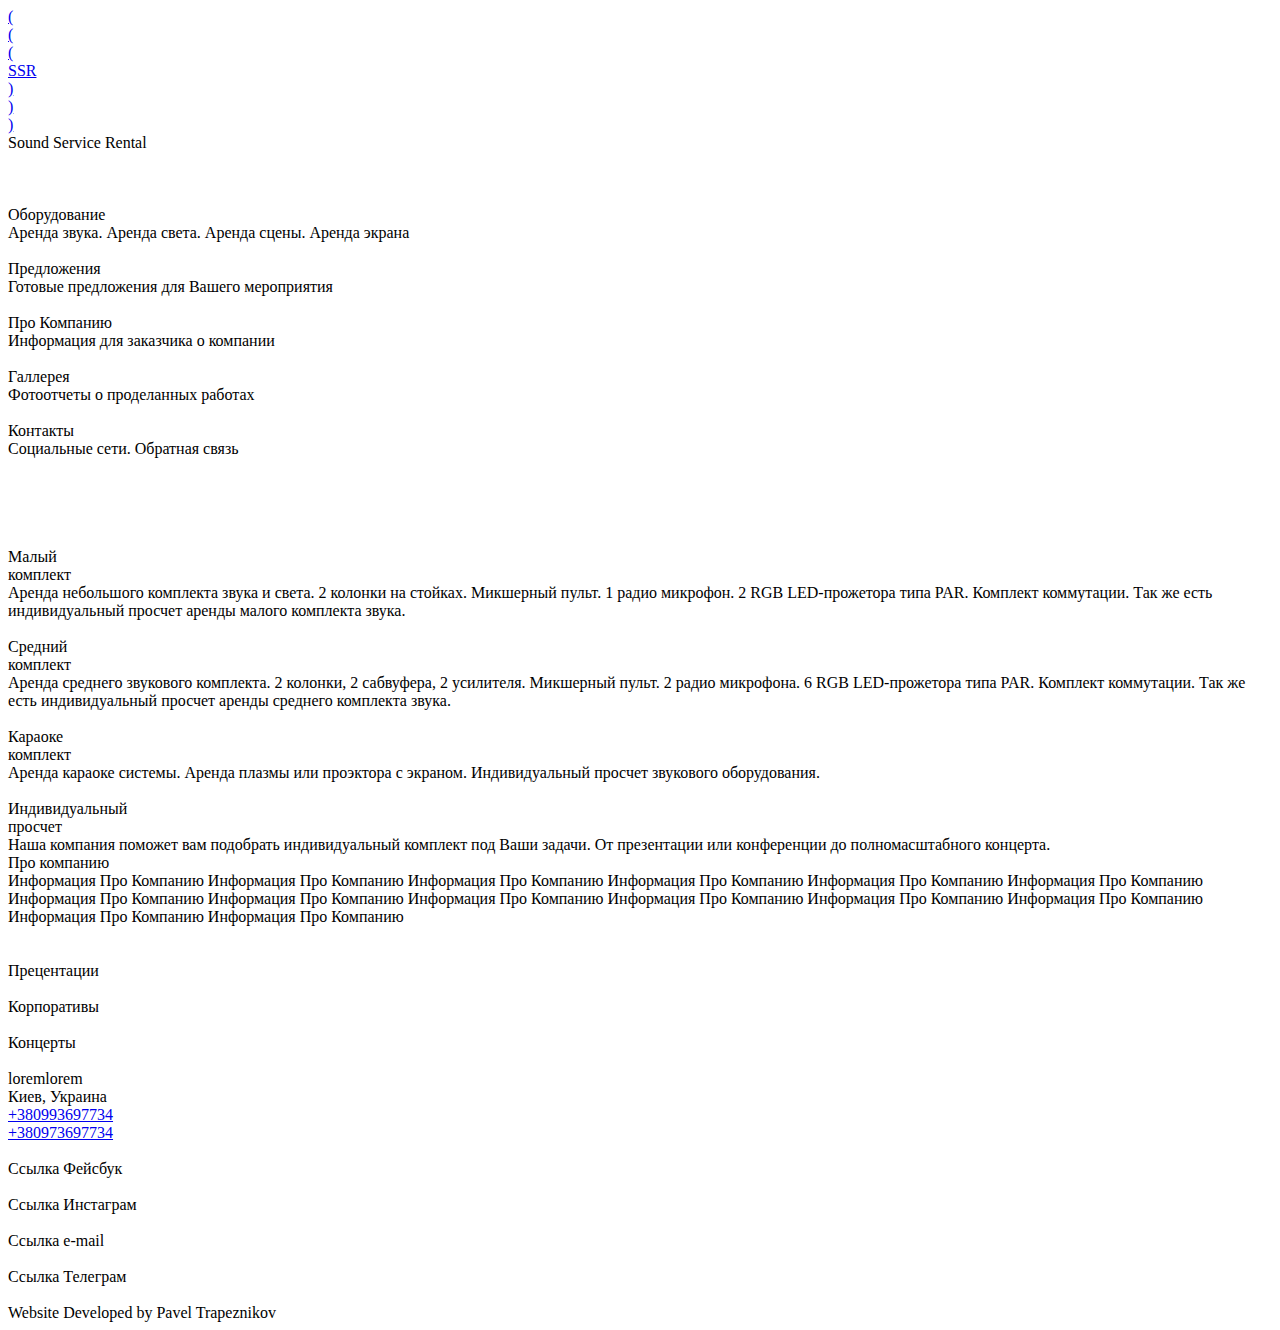
==== index.html @ a572b56c "Add files via upload" ====
﻿<!DOCTYPE html>
<html lang="ru">
<head>
	<title>Sound Service Rental</title>
	<meta http equip="Content-type" content="text/html;charset=UTF-8"/>
<link rel="stylesheet" type="text/css" href="css/scss_obnulenie.css">

    <meta name="viewport" content="width=device-width,initial-scale=1">

    <meta http-equiv="" content="">
    <meta property="" content="">




</head>
    <body>



        <div class="topfix">
            <div class="flextop">

<a class="logobutton" href="#t1">
                <div class="kavichkilogo">
                    <div class="kavichki1">(</div>
                    <div class="kavichki2">(</div>
                    <div class="kavichki3">(</div>
                    <div class="logo">SSR</div>
                    <div class="kavichki4">)</div>
                    <div class="kavichki5">)</div>
                    <div class="kavichki6">)</div>
                </div>
</a>



                <div class="name">Sound Service Rental</div>

                <a class="phone" href="tel:+380993697734">
                <div class="phone1"><img class="phone11" src="img/phone.jpg" alt=""></div>
                </a>
            </div>
        </div>




<a name="t1"></a>
        <div class="bodyfile">
                    <div class="logotext1">

                            <img class="logo_fon" src="img/svetzvuknoviy.jpg" alt="">
                        
                    </div>
        </div>






        <div class="icon">

            <div class="icon_item">

                <div class="flex_icon">
                    <a href="#t2">
                    <div class="qwerty"><img  class="icon_flex" src="img/apparatura.jpg" alt=""></div>
                    </a>
                    <div class="icon_colomn_name">Оборудование</div>
                    <div class="icon_colomn_text">Аренда звука. Аренда света. Аренда сцены. Аренда экрана</div>
                </div>

                <div class="flex_icon">
                    <a href="#t3">
                    <div class="qwerty"><img  class="icon_flex" src="img/predlozheniya.jpg" alt=""></div>
                </a>
                    <div class="icon_colomn_name">Предложения</div>
                    <div class="icon_colomn_text">Готовые предложения для Вашего мероприятия</div>
                </div>

                <div class="flex_icon">
                    <a href="#t4">
                    <div class="qwerty"><img  class="icon_flex" src="img/prokompaniyu.jpg" alt=""></div>
                </a>
                    <div class="icon_colomn_name">Про Компанию</div>
                    <div class="icon_colomn_text">Информация для заказчика о компании</div>
                </div>


                <div class="flex_icon">
                    <a href="#t5">
                    <div class="qwerty"><img  class="icon_flex" src="img/gallereya.jpg" alt=""></div>
                    </a>
                    <div class="icon_colomn_name">Галлерея</div>
                    <div class="icon_colomn_text">Фотоотчеты о проделанных работах</div>
                </div>

                <div class="flex_icon">
                    <a href="#t6">
                    <div class="qwerty"><img  class="icon_flex" src="img/kontakt.jpg" alt=""></div>
                </a>
                    <div class="icon_colomn_name">Контакты</div>
                    <div class="icon_colomn_text">Социальные сети. Обратная связь</div>
                </div>

            </div>
        
        </div>





<a name="t2"></a>
        <div class="firstpage">

            <div class="firspage_map">

                <div class="firstpage_item">
                    <a class="link" href="Zvuk_First_page/zvuk_page.html">
                    <div class="icon11">
                        <img class="icon1" src="img/zvuk.jpg" alt="">
                    </div>
                    </a>
                    <a class="link" href="Svet_First_page/svet_page.html">
                    <div class="icon11">
                        <img class="icon1" src="img/svet.jpg" alt="">
                    </div>
                    </a>
                </div>
                <div class="firstpage_item1">
                    <a class="link" href="Stage_First_page/stage_page.html">
                    <div class="icon11">
                        <img class="icon1" src="img/scena.jpg" alt="">
                    </div>
                    </a>
                    <a class="link" href="Led_First_page/led_page.html">
                    <div class="icon11">
                        <img class="icon1" src="img/led.jpg" alt="">
                    </div>
                    </a>
                </div>

            </div>

        </div>





<a name="t3"></a>
        <div class="predlozjeniya_parent">
            <div class="predlozheniya_contain">

                <div class="predlozhenie1">
                    <div class="foto1"><img class="fotocont" src="img/small.png" alt=""></div>
                    <div class="kontent1name">Малый</br>комплект</div>
                    <div class="kontent1">Аренда небольшого комплекта звука и света. 2 колонки на стойках. Микшерный пульт. 1 радио микрофон. 2 RGB LED-прожетора типа PAR. Комплект коммутации. Так же есть индивидуальный просчет аренды малого комплекта звука.</div>
                </div>

                <div class="predlozhenie1">
                    <div class="foto1"><img class="fotocont" src="img/medium.png" alt=""></div>
                    <div class="kontent1name">Средний</br>комплект</div>
                    <div class="kontent1">Аренда среднего звукового комплекта. 2 колонки, 2 сабвуфера, 2 усилителя. Микшерный пульт. 2 радио микрофона. 6 RGB LED-прожетора типа PAR. Комплект коммутации. Так же есть индивидуальный просчет аренды среднего комплекта звука.</div>
                </div>

                <div class="predlozhenie1">
                    <div class="foto1"><img class="fotocont" src="img/karaoke.png" alt=""></div>
                    <div class="kontent1name">Караоке</br>комплект</div>
                    <div class="kontent1">Аренда караоке системы. Аренда плазмы или проэктора с экраном. Индивидуальный просчет звукового оборудования.</div>
                </div>

                <div class="predlozhenie1">
                    <div class="foto1"><img class="fotocont" src="img/individ.png" alt=""></div>
                    <div class="kontent1name">Индивидуальный</br>просчет</div>
                    <div class="kontent1">Наша компания поможет вам подобрать индивидуальный комплект под Ваши задачи. От презентации или конференции до полномасштабного концерта.</div>
                </div>

            </div>

        </div>

<a name="t4"></a>






            <div class="prokomp_parent">
                <div class="prokomp_contain">
                    <div class="prokomp">
                         <span class="span1">Про компанию</span>
                    </div>
                    <div class="prokomp">
                         <span class="span2">Информация Про Компанию Информация Про Компанию Информация Про Компанию Информация Про Компанию Информация Про Компанию Информация Про Компанию Информация Про Компанию Информация Про Компанию Информация Про Компанию Информация Про Компанию Информация Про Компанию Информация Про Компанию Информация Про Компанию Информация Про Компанию</span>
                    </div>
                        <div class="ukr">
                            <img class="ukr00" src="img/ukr10.png" alt="">
                        </div>
                    </div>
                </div>
            </div>


<a name="t5"></a>







            <div class="galereya_patern">

                <div class="galereya_patern_galereya_contain1">
                    <div class="galereya_contain1">
                        <div class="containe_patern">
                            <div class="containe_patern_flex"><img class="ukr0" src="img/prezentaz.png" alt=""></div>
                            <div class="podpis_containe_patern_flex">Прецентации</div>
                            <div class="containe_patern_flex"><img class="ukr0" src="img/korporat.png" alt=""></div>
                            <div class="podpis_containe_patern_flex">Корпоративы</div>
                        </div>
                    </div>
                    <div class="galereya_contain2">
                        <div class="containe_patern">
                            <div class="containe_patern_flex"><img class="ukr0" src="img/kontserti.png" alt=""></div>
                            <div class="podpis_containe_patern_flex">Концерты</div>
                            <div class="containe_patern_flex"><img class="ukr0" src="img/svetzvuknoviy.jpg" alt=""></div>
                            <div class="podpis_containe_patern_flex">loremlorem</div>
                        </div>
                    </div>
                </div>

            </div>

    </body> 



<a name="t6"></a>







    <footer>
        <div class="kontakt">
            <div class="kontakt_patern">
                <div class="kontakt_contain">
                    <div class="kontakt_flex_el_1">
                        <div class="gorod">Киев, Украина</div>
                        <a class="phone" href="tel:+380993697734">
                            <div class="nomer">+380993697734</div> 
                        </a>
                        <a class="phone" href="tel:+380973697734">
                            <div class="nomer">+380973697734</div>
                        </a>
                    </div>
                    <div class="kontakt_flex_el_2">
                        <div class="facebook">
                            <div class="facebook_icon"><img class="facebook_icon_logo" src="img/facebook.png" alt=""></div>
                            <div class="facebook_text">Ссылка Фейсбук</div>
                        </div>
                        <div class="insta">
                            <div class="insta_icon"><img class="insta_icon_logo" src="img/insta.png" alt=""></div>
                            <div class="insta_text">Ссылка Инстаграм</div>
                        </div>
                        <div class="gmail">
                            <div class="gmail_icon"><img class="gmail_icon_logo" src="img/gmail.png" alt=""></div>
                            <div class="gmail_text">Ссылка e-mail</div>
                        </div>
                        <div class="telega">
                            <div class="telega_icon"><img class="telega_icon_logo" src="img/Telegram_logo tras.png" alt=""></div>
                            <div class="telega_text">Ссылка Телеграм</div>
                        </div>
                    </div>
                    <div class="karta">
                        <div class="karta_flex">
                            <img class="karta_flex_el" src="img/ukr1.png" alt="">
                        </div>
                    </div>
                </div>
            

                <div class="developer">
                    <div class="developer_patern">
                        <div class="developer_contain">
                            <div class="developer_el">
                                Website Developed by Pavel Trapeznikov
                            </div>
                        </div>
                    </div>
                </div>
            </div>
        </div>
    </footer>

</html>
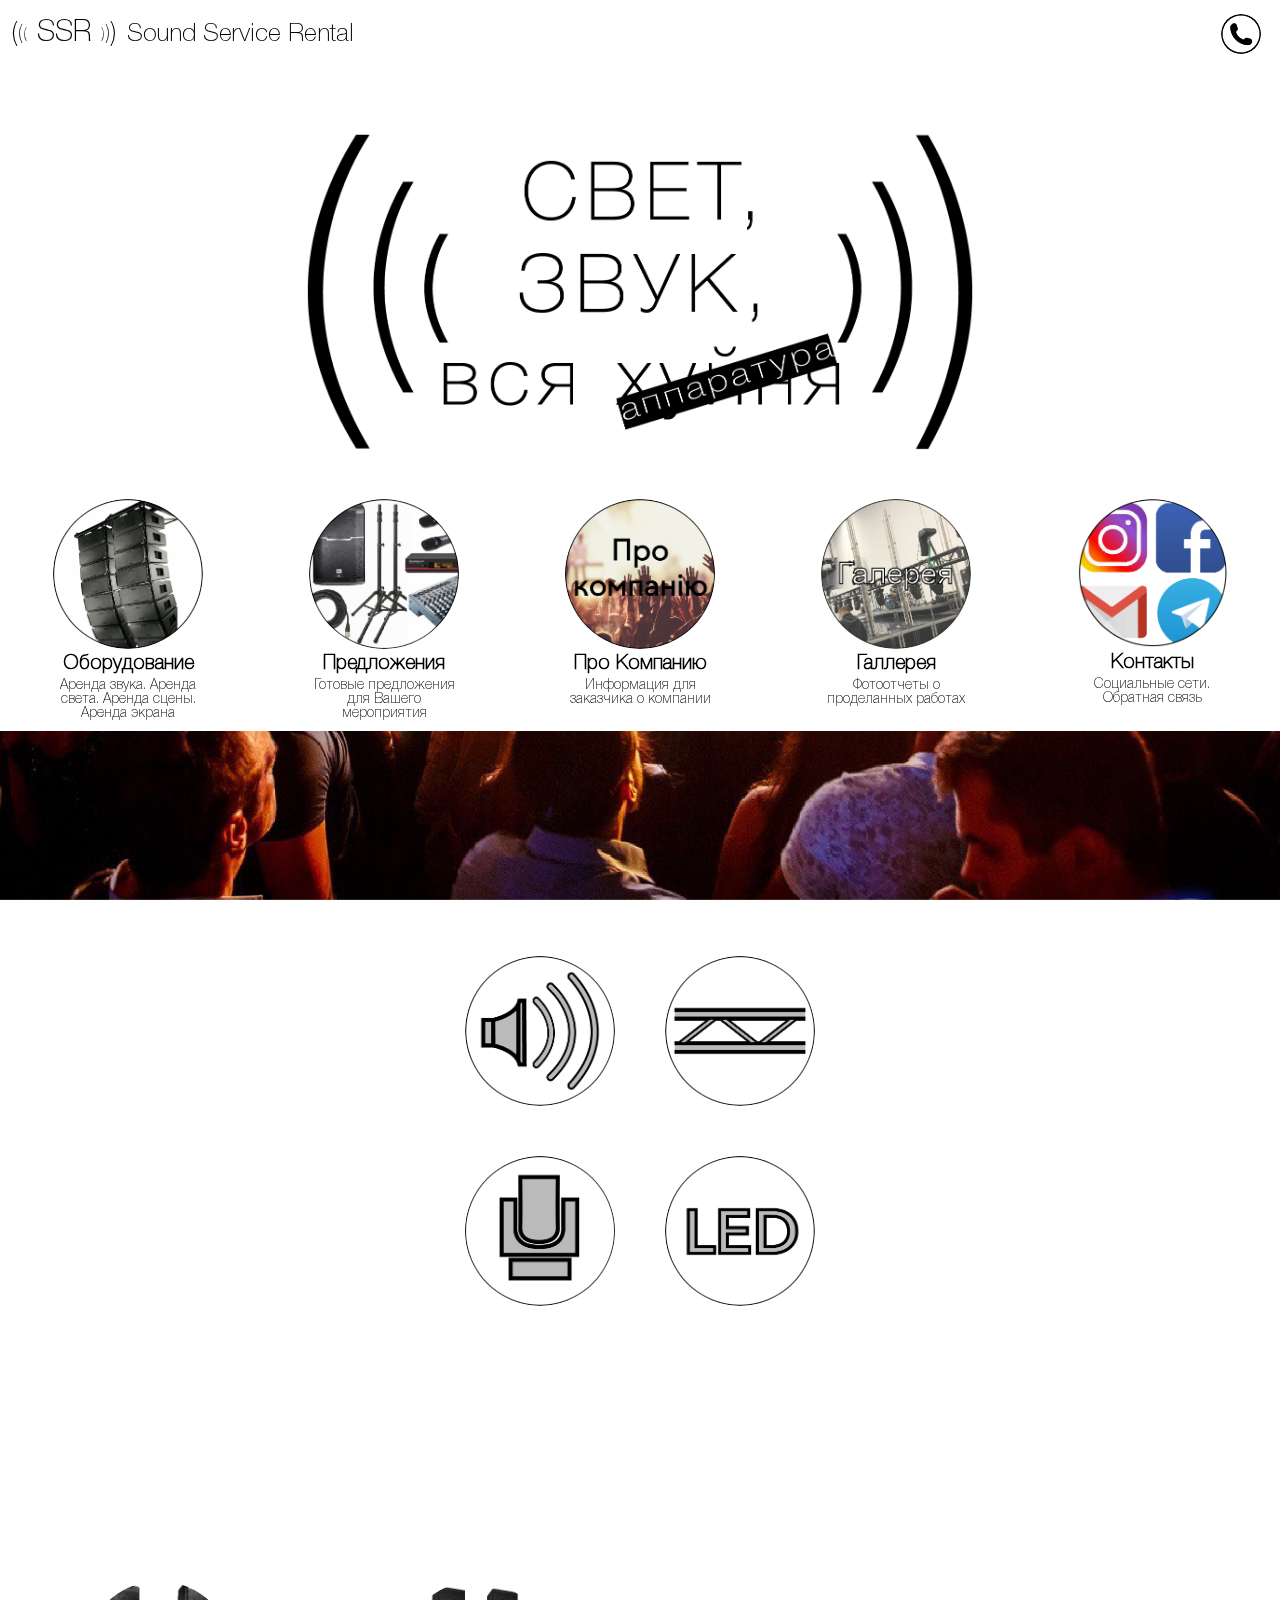
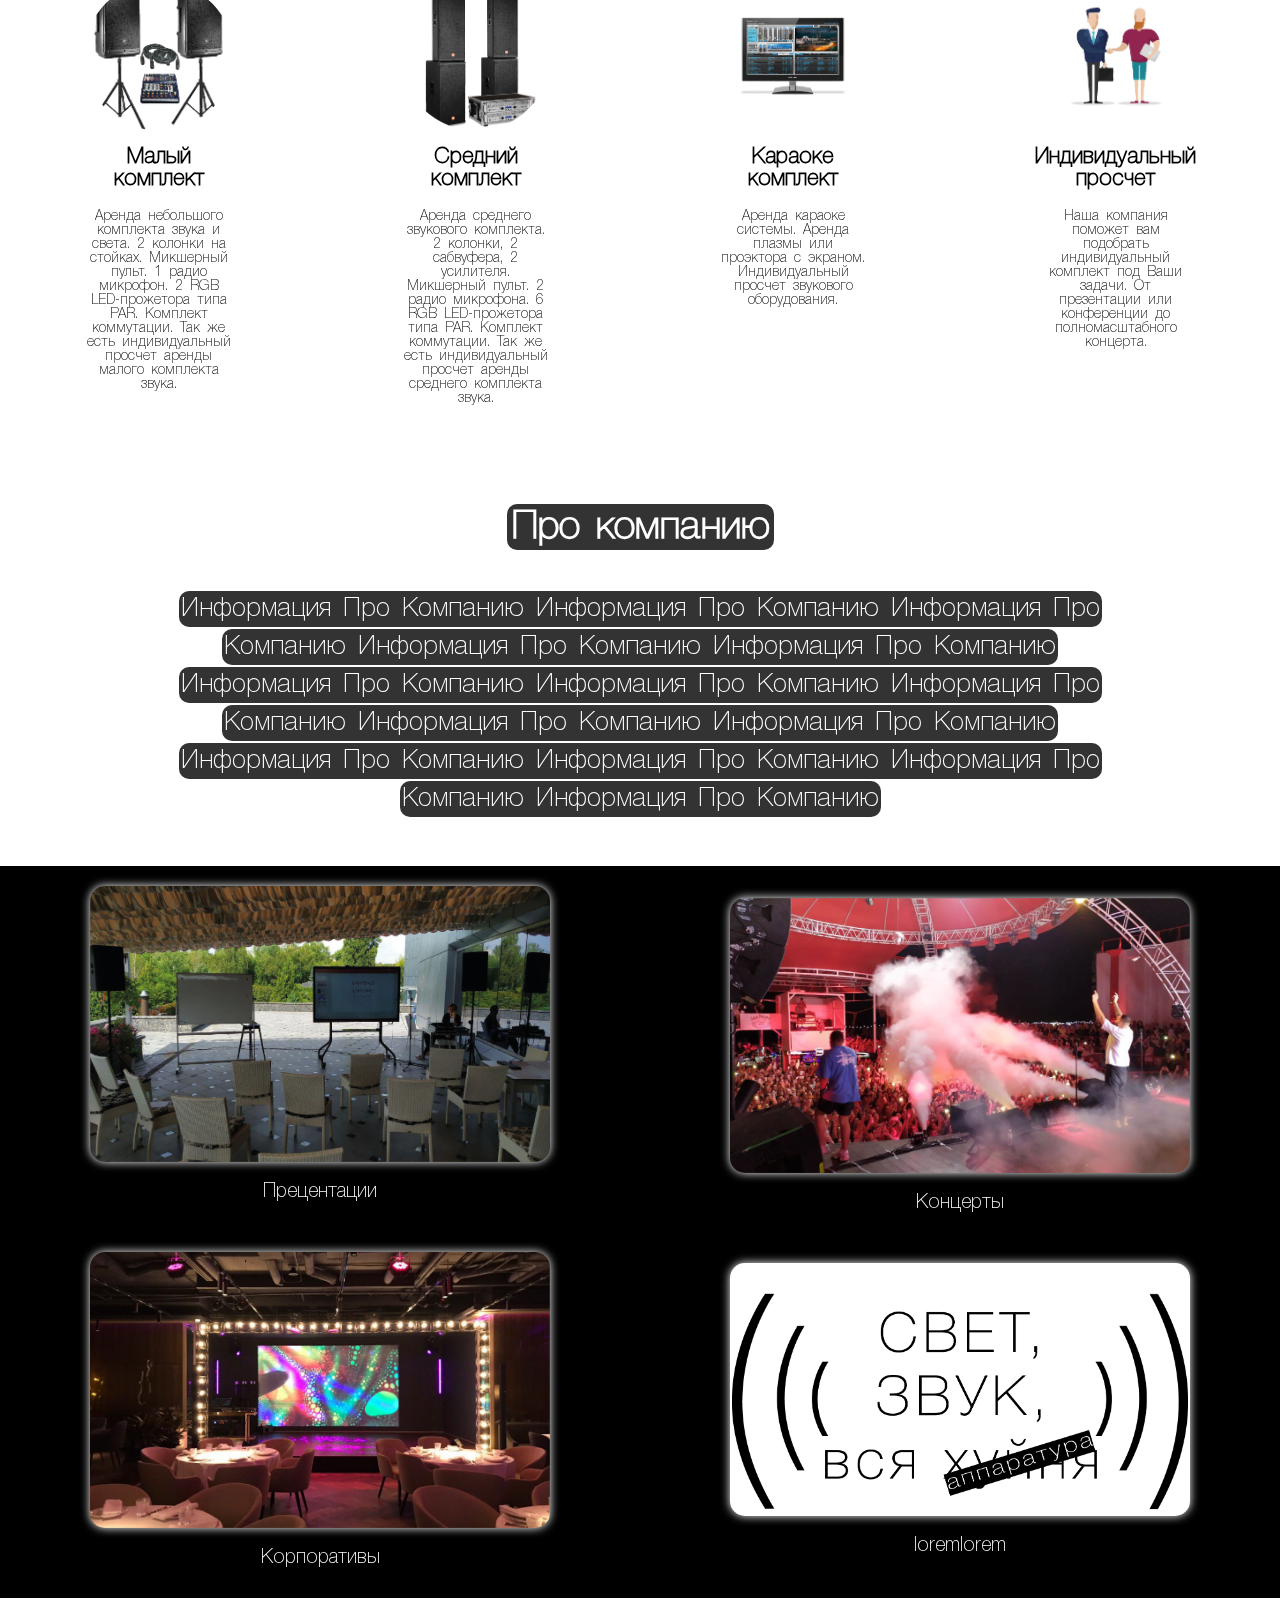
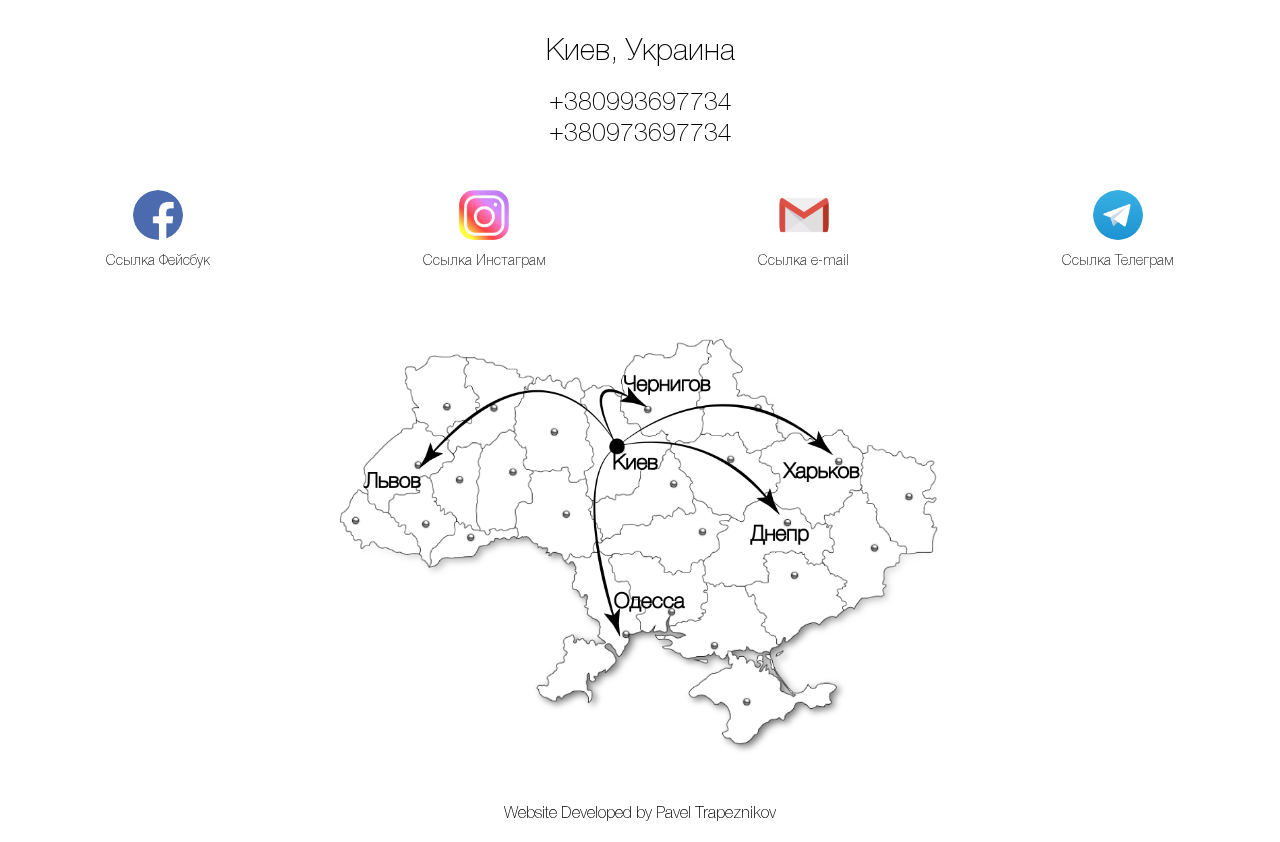
==== commit e9f9bb26: "Add files via upload" ====
--- a/index.html
+++ b/index.html
@@ -119,24 +119,24 @@
             <div class="firspage_map">
 
                 <div class="firstpage_item">
-                    <a class="link" href="Zvuk_First_page/zvuk_page.html">
+                    <a class="link" href="Zvuk_First_page/index.html">
                     <div class="icon11">
                         <img class="icon1" src="img/zvuk.jpg" alt="">
                     </div>
                     </a>
-                    <a class="link" href="Svet_First_page/svet_page.html">
+                    <a class="link" href="Svet_First_page/index.html">
                     <div class="icon11">
                         <img class="icon1" src="img/svet.jpg" alt="">
                     </div>
                     </a>
                 </div>
                 <div class="firstpage_item1">
-                    <a class="link" href="Stage_First_page/stage_page.html">
+                    <a class="link" href="Stage_First_page/index.html">
                     <div class="icon11">
                         <img class="icon1" src="img/scena.jpg" alt="">
                     </div>
                     </a>
-                    <a class="link" href="Led_First_page/led_page.html">
+                    <a class="link" href="Led_First_page/index.html">
                     <div class="icon11">
                         <img class="icon1" src="img/led.jpg" alt="">
                     </div>
--- a/css/scss_obnulenie.css
+++ b/css/scss_obnulenie.css
@@ -0,0 +1,1028 @@
+@charset "UTF-8";
+* {
+  padding: 0;
+  margin: 0;
+  border: 0;
+}
+
+*, *:before, *:after {
+  -webkit-box-sizing: border-box;
+  -webkit-box-sizing: border-box;
+  box-sizing: border-box;
+}
+
+:focus, :active {
+  outline: none;
+}
+
+a:focus, a:active {
+  outline: none;
+}
+
+nav, footer, header, aside {
+  display: block;
+}
+
+html, body {
+  height: 100%;
+  width: 100%;
+  font-size: 100%;
+  line-height: 1;
+  font-size: 14px;
+  -ms-text-size-adjust: 100%;
+  -moz-text-size-adjust: 100%;
+  -webkit-text-size-adjust: 100%;
+}
+
+input, button, textarea {
+  font-family: inherit;
+}
+
+input::-ms-clear {
+  display: none;
+}
+
+button {
+  cursor: pointer;
+}
+
+button::-moz-focus-inner {
+  padding: 0;
+  border: 0;
+}
+
+a, a:visited {
+  text-decoration: none;
+}
+
+a:hover {
+  text-decoration: none;
+}
+
+ul li {
+  list-style: none;
+}
+
+img {
+  vertical-align: top;
+}
+
+h1, h2, h3, h4, h5, h6 {
+  font-size: inherit;
+  font-weight: 400;
+}
+
+/*--------------------*/
+@font-face {
+  font-family: 'HelveticaNeueCyr-Thin';
+  src: url("../fonts/HelveticaNeueCyr-Thin.eot");
+  src: url("../fonts/HelveticaNeueCyr-Thin.eot?#iefix") format("embedded-opentype"), url("../fonts/HelveticaNeueCyr-Thin.svg#HelveticaNeueCyr-Thin") format("svg"), url("../fonts/HelveticaNeueCyr-Thin.ttf") format("truetype"), url("../fonts/HelveticaNeueCyr-Thin.woff") format("woff"), url("../fonts/HelveticaNeueCyr-Thin.woff2") format("woff2");
+  font-weight: normal;
+  font-style: normal;
+}
+
+.body {
+  width: 100%;
+  height: 100%;
+  font-family: 'HelveticaNeueCyr-Thin';
+  display: -webkit-box;
+  display: -ms-flexbox;
+  display: flex;
+  -webkit-box-orient: vertical;
+  -webkit-box-direction: normal;
+      -ms-flex-direction: column;
+          flex-direction: column;
+}
+
+.topfix {
+  width: 100%;
+  border: 1px solid #fff;
+  position: fixed;
+  background-color: rgba(255, 255, 255, 0.95);
+  padding: 5px 15px 0px 10px;
+  z-index: 10;
+}
+
+.flextop {
+  display: -webkit-box;
+  display: -ms-flexbox;
+  display: flex;
+}
+
+.kavichkilogo {
+  display: -webkit-box;
+  display: -ms-flexbox;
+  display: flex;
+  font-family: 'HelveticaNeueCyr-Thin';
+}
+
+.kavichki1 {
+  font-family: 'HelveticaNeueCyr-Thin';
+  -ms-flex-item-align: center;
+      -ms-grid-row-align: center;
+      align-self: center;
+  font-size: 28px;
+}
+
+.kavichki2 {
+  font-family: 'HelveticaNeueCyr-Thin';
+  -ms-flex-item-align: center;
+      -ms-grid-row-align: center;
+      align-self: center;
+  font-size: 20px;
+}
+
+.kavichki3 {
+  font-family: 'HelveticaNeueCyr-Thin';
+  -ms-flex-item-align: center;
+      -ms-grid-row-align: center;
+      align-self: center;
+  font-size: 15px;
+}
+
+.kavichki4 {
+  font-family: 'HelveticaNeueCyr-Thin';
+  -ms-flex-item-align: center;
+      -ms-grid-row-align: center;
+      align-self: center;
+  font-size: 15px;
+}
+
+.kavichki5 {
+  font-family: 'HelveticaNeueCyr-Thin';
+  -ms-flex-item-align: center;
+      -ms-grid-row-align: center;
+      align-self: center;
+  font-size: 20px;
+}
+
+.kavichki6 {
+  font-family: 'HelveticaNeueCyr-Thin';
+  -ms-flex-item-align: center;
+      -ms-grid-row-align: center;
+      align-self: center;
+  font-size: 28px;
+}
+
+.logo {
+  font-family: 'HelveticaNeueCyr-Thin';
+  font-size: 30px;
+  padding: 0px 10px;
+  -ms-flex-item-align: center;
+      -ms-grid-row-align: center;
+      align-self: center;
+}
+
+.logobutton {
+  color: #000;
+  -ms-flex-item-align: center;
+      -ms-grid-row-align: center;
+      align-self: center;
+}
+
+.kavichkilogo:hover {
+  text-shadow: 0 0 15px #000, 0 0 15px #000;
+}
+
+.kavichkilogo:active {
+  text-shadow: 0 0 10px #000, 0 0 10px #000, 0 0 10px #000;
+}
+
+.name {
+  font-family: 'HelveticaNeueCyr-Thin';
+  font-size: 25px;
+  -ms-flex-item-align: center;
+      -ms-grid-row-align: center;
+      align-self: center;
+  -webkit-box-flex: 1;
+      -ms-flex: 1 1 auto;
+          flex: 1 1 auto;
+  padding: 0 5px 0 10px;
+}
+
+.phone1 {
+  background-size: contain;
+  -ms-flex-item-align: center;
+      -ms-grid-row-align: center;
+      align-self: center;
+  border-radius: 50%;
+  padding: 5px 0 5px 0;
+}
+
+.phone11 {
+  max-height: 40px;
+  max-width: 40px;
+  background-size: contain;
+  -ms-flex-item-align: center;
+      -ms-grid-row-align: center;
+      align-self: center;
+  border-radius: 50%;
+}
+
+.phone11:hover {
+  -webkit-box-shadow: 0 0 10px #000;
+          box-shadow: 0 0 10px #000;
+  border: 3px solid rgba(1, 1, 1, 0.5);
+}
+
+.phone11:active {
+  -webkit-box-shadow: 0 0 10px #000;
+          box-shadow: 0 0 10px #000;
+  border: 1px solid rgba(1, 1, 1, 0.5);
+}
+
+.bodyfile {
+  background-color: #fff;
+  padding: 90px 20px 30px 20px;
+}
+
+@media (min-width: 319px) and (max-width: 415px) {
+  .name {
+    font-family: 'HelveticaNeueCyr-Thin';
+    font-size: 18px;
+    -ms-flex-item-align: center;
+        -ms-grid-row-align: center;
+        align-self: center;
+    -webkit-box-flex: 1;
+        -ms-flex: 1 1 auto;
+            flex: 1 1 auto;
+    padding: 0 5px 0 10px;
+    color: #fff;
+  }
+}
+
+.logotext1 {
+  display: -webkit-box;
+  display: -ms-flexbox;
+  display: flex;
+  -webkit-box-pack: center;
+      -ms-flex-pack: center;
+          justify-content: center;
+}
+
+.logo_fon {
+  padding: 0 15px;
+  width: 100%;
+  height: 100%;
+  max-width: 700px;
+  max-height: 400px;
+}
+
+.icon {
+  background-color: #fff;
+}
+
+.icon_item {
+  width: 100%;
+  display: -webkit-box;
+  display: -ms-flexbox;
+  display: flex;
+  -ms-flex-pack: distribute;
+      justify-content: space-around;
+  -ms-flex-wrap: wrap;
+      flex-wrap: wrap;
+  /*
+display: -webkit-box;
+display: -moz-box;
+display: -ms-flexbox;
+display: -webkit-flex;
+display: flex;
+-webkit-box-pack:justify-content;
+-webkit-justify-content: space-around;
+justify-content: space-around;
+-webkit-flex-wrap: wrap;
+-moz-flex-wrap: wrap;
+-ms-flex-wrap: wrap;
+-o-flex-wrap: wrap;
+flex-wrap: wrap;
+*/
+}
+
+.flex_icon {
+  display: -webkit-box;
+  display: -ms-flexbox;
+  display: flex;
+  -webkit-box-orient: vertical;
+  -webkit-box-direction: normal;
+      -ms-flex-direction: column;
+          flex-direction: column;
+  padding: 10px;
+}
+
+.icon_flex {
+  width: 100%;
+  height: 100%;
+  max-width: 150px;
+  max-height: 150px;
+  padding: 0px;
+  border-radius: 50%;
+}
+
+.icon_flex:hover {
+  -webkit-box-shadow: 0 0 10px #000;
+          box-shadow: 0 0 10px #000;
+  border: 5px solid rgba(1, 1, 1, 0.5);
+}
+
+.icon_flex:active {
+  -webkit-box-shadow: 0 0 10px #000;
+          box-shadow: 0 0 10px #000;
+  border: 3px solid rgba(1, 1, 1, 0.5);
+}
+
+.qwerty {
+  -ms-flex-item-align: center;
+      -ms-grid-row-align: center;
+      align-self: center;
+}
+
+.icon_colomn_name {
+  font-family: 'HelveticaNeueCyr-Thin';
+  font-weight: 600;
+  font-size: 20px;
+  text-align: center;
+  -ms-flex-item-align: center;
+      -ms-grid-row-align: center;
+      align-self: center;
+  padding: 5px 0;
+}
+
+.icon_colomn_text {
+  font-family: 'HelveticaNeueCyr-Thin';
+  font-size: 14px;
+  -webkit-box-flex: 0;
+      -ms-flex-positive: 0;
+          flex-grow: 0;
+  -ms-flex-negative: 1;
+      flex-shrink: 1;
+  -ms-flex-item-align: center;
+      -ms-grid-row-align: center;
+      align-self: center;
+  text-align: center;
+  width: 150px;
+}
+
+/*родитель*/
+.firstpage {
+  width: 100%;
+  height: 800px;
+}
+
+body {
+  background-image: url("../img/fon2.jpg");
+  background-repeat: no-repeat;
+  background-size: cover;
+  -webkit-background-size: cover;
+  -moz-background-size: cover;
+  -o-background-size: cover;
+  background-attachment: fixed;
+  z-index: -1;
+}
+
+body:before {
+  content: "";
+  position: fixed;
+  z-index: -1;
+  top: 0;
+  right: 0;
+  bottom: 0;
+  left: 0;
+  background-position: 50% 50%;
+  background-image: inherit;
+  background-size: cover;
+}
+
+/*контейнер*/
+.firspage_map {
+  width: 100%;
+  height: 100%;
+  display: -webkit-box;
+  display: -ms-flexbox;
+  display: flex;
+  -webkit-box-pack: center;
+      -ms-flex-pack: center;
+          justify-content: center;
+  -webkit-box-align: center;
+      -ms-flex-align: center;
+          align-items: center;
+  -ms-flex-wrap: wrap;
+      flex-wrap: wrap;
+}
+
+.firstpage_item {
+  display: -webkit-box;
+  display: -ms-flexbox;
+  display: flex;
+  -webkit-box-orient: vertical;
+  -webkit-box-direction: normal;
+      -ms-flex-direction: column;
+          flex-direction: column;
+}
+
+.firstpage_item1 {
+  display: -webkit-box;
+  display: -ms-flexbox;
+  display: flex;
+  -webkit-box-orient: vertical;
+  -webkit-box-direction: normal;
+      -ms-flex-direction: column;
+          flex-direction: column;
+}
+
+.icon1 {
+  width: 100%;
+  height: 100%;
+  max-width: 150px;
+  max-height: 150px;
+  border-radius: 50%;
+  display: -webkit-box;
+  display: -ms-flexbox;
+  display: flex;
+}
+
+.icon11 {
+  padding: 25px;
+  border-radius: 50%;
+}
+
+.icon1:hover {
+  -webkit-box-shadow: 0 0 50px #ffb111,inset 0 0 100px #ffb111;
+          box-shadow: 0 0 50px #ffb111,inset 0 0 100px #ffb111;
+  border: 5px solid rgba(255, 177, 17, 0.4);
+}
+
+.icon1:active {
+  -webkit-box-shadow: 0 0 20px #ffb111, inset 0 0 100px #ffb111;
+          box-shadow: 0 0 20px #ffb111, inset 0 0 100px #ffb111;
+  border: 0px solid rgba(255, 177, 17, 0.4);
+}
+
+.link {
+  border: 0px solid rgba(255, 177, 17, 0.4);
+}
+
+.predlozjeniya_parent {
+  background-color: #fff;
+  width: 100%;
+  padding: 0 0px 50px 0px;
+}
+
+.predlozheniya_contain {
+  display: -webkit-box;
+  display: -ms-flexbox;
+  display: flex;
+  -ms-flex-pack: distribute;
+      justify-content: space-around;
+  -ms-flex-wrap: wrap;
+      flex-wrap: wrap;
+  padding: 0px 0 0px 0;
+}
+
+/*
+
+@media (max-width: 1200px){
+	.predlozheniya_contain{
+		max-width: 768px;
+	}
+}
+
+@media (max-width: 780px){
+	.predlozheniya_contain{
+		max-width: 768px;
+	}
+}
+
+@media (max-width: 500px){
+	.predlozheniya_contain{
+		max-width: 450px;
+	}
+}
+
+@media (max-width: 450px){
+	.predlozheniya_contain{
+		max-width: 400px;
+	}
+}
+
+
+*/
+.fotocont {
+  height: 100%;
+  width: 100%;
+  max-width: 150px;
+  max-height: 150px;
+  -webkit-box-flex: 0;
+      -ms-flex-positive: 0;
+          flex-grow: 0;
+  -ms-flex-negative: 1;
+      flex-shrink: 1;
+  -ms-flex-preferred-size: auto;
+      flex-basis: auto;
+  border-radius: 50%;
+}
+
+.predlozhenie1 {
+  padding: 50px 5px 0px 5px;
+  display: -webkit-box;
+  display: -ms-flexbox;
+  display: flex;
+  -webkit-box-orient: vertical;
+  -webkit-box-direction: normal;
+      -ms-flex-direction: column;
+          flex-direction: column;
+}
+
+.foto1 {
+  -ms-flex-item-align: center;
+      -ms-grid-row-align: center;
+      align-self: center;
+  -webkit-box-flex: 0;
+      -ms-flex-positive: 0;
+          flex-grow: 0;
+  -ms-flex-negative: 1;
+      flex-shrink: 1;
+  -ms-flex-preferred-size: auto;
+      flex-basis: auto;
+}
+
+.kontent1name {
+  font-family: 'HelveticaNeueCyr-Thin';
+  font-size: 22px;
+  font-weight: 600;
+  text-align: center;
+  padding: 15px 0 0 0;
+}
+
+.kontent1 {
+  padding: 20px 0px 0px 0px;
+  font-family: 'HelveticaNeueCyr-Thin';
+  font-size: 14px;
+  -webkit-box-flex: 1;
+      -ms-flex-positive: 1;
+          flex-grow: 1;
+  -ms-flex-negative: 1;
+      flex-shrink: 1;
+  -ms-flex-preferred-size: auto;
+      flex-basis: auto;
+  text-align: center;
+  width: 150px;
+  -ms-flex-item-align: center;
+      -ms-grid-row-align: center;
+      align-self: center;
+  word-spacing: 3px;
+}
+
+.fotocont:hover {
+  -webkit-box-shadow: 0 0 10px #000;
+          box-shadow: 0 0 10px #000;
+  border: 6px solid rgba(1, 1, 1, 0.5);
+}
+
+.fotocont:active {
+  -webkit-box-shadow: 0 0 10px #000;
+          box-shadow: 0 0 10px #000;
+  border: 3px solid rgba(1, 1, 1, 0.5);
+}
+
+.prokomp_contain {
+  display: -webkit-box;
+  display: -ms-flexbox;
+  display: flex;
+  -webkit-box-pack: center;
+      -ms-flex-pack: center;
+          justify-content: center;
+  -webkit-box-orient: vertical;
+  -webkit-box-direction: normal;
+      -ms-flex-direction: column;
+          flex-direction: column;
+  padding: 50px 0 0 0;
+}
+
+.prokomp {
+  padding: 10px 2.5px 30px 2.5px;
+  min-width: 320px;
+  max-width: 1000px;
+  -webkit-box-pack: center;
+      -ms-flex-pack: center;
+          justify-content: center;
+  -ms-flex-item-align: center;
+      -ms-grid-row-align: center;
+      align-self: center;
+  text-align: center;
+  font-family: 'HelveticaNeueCyr-Thin';
+  word-spacing: 5px;
+  line-height: 38px;
+}
+
+.prokomp span {
+  display: inline;
+  background-color: rgba(0, 0, 0, 0.8);
+  color: #fff;
+  font-size: 26px;
+  border-radius: 10px;
+  padding: 6px 2px;
+  -webkit-box-decoration-break: clone;
+          box-decoration-break: clone;
+  -webkit-box-shadow: 0 0 0px #000;
+          box-shadow: 0 0 0px #000;
+  line-height: 0px;
+}
+
+.prokomp .span1 {
+  font-size: 40px;
+  font-weight: 600;
+  padding: 5px 4px;
+}
+
+/*
+.ukr{
+	display: flex;
+	justify-content: center;
+	background-color: #000;
+	padding: 60px 20px 100px 20px;
+	border-radius: 30px;
+
+}
+*/
+.ukr0 {
+  -webkit-box-shadow: 0 0 10px #fff, 0 0 10px #fff inset;
+          box-shadow: 0 0 10px #fff, 0 0 10px #fff inset;
+  border-radius: 15px;
+  width: 100%;
+  height: 100%;
+  max-width: 600px;
+}
+
+.galereya_patern {
+  width: 100%;
+  height: auto;
+  background-color: #000;
+}
+
+.galereya_patern_galereya_contain1 {
+  display: -webkit-box;
+  display: -ms-flexbox;
+  display: flex;
+  -ms-flex-pack: distribute;
+      justify-content: space-around;
+  -webkit-box-orient: horizontal;
+  -webkit-box-direction: normal;
+      -ms-flex-direction: row;
+          flex-direction: row;
+  -ms-flex-wrap: wrap;
+      flex-wrap: wrap;
+}
+
+.galereya_contain1 {
+  display: -webkit-box;
+  display: -ms-flexbox;
+  display: flex;
+  -webkit-box-align: center;
+      -ms-flex-align: center;
+          align-items: center;
+}
+
+.galereya_contain2 {
+  display: -webkit-box;
+  display: -ms-flexbox;
+  display: flex;
+  -webkit-box-align: center;
+      -ms-flex-align: center;
+          align-items: center;
+}
+
+.containe_patern {
+  width: 100%;
+  display: -webkit-box;
+  display: -ms-flexbox;
+  display: flex;
+  -webkit-box-orient: vertical;
+  -webkit-box-direction: normal;
+      -ms-flex-direction: column;
+          flex-direction: column;
+  -ms-flex-pack: distribute;
+      justify-content: space-around;
+}
+
+.containe_patern_flex {
+  padding: 20px;
+  max-width: 500px;
+}
+
+.podpis_containe_patern_flex {
+  font-family: 'HelveticaNeueCyr-Thin';
+  font-size: 20px;
+  color: #fff;
+  text-align: center;
+  padding: 0px 10px 30px 10px;
+}
+
+.kontakt {
+  width: 100%;
+  height: auto;
+  padding: 0px 0px 0px 0px;
+}
+
+.kontakt_patern {
+  background-color: rgba(255, 255, 255, 0.8);
+  width: 100%;
+  height: auto;
+}
+
+.kontakt_contain {
+  display: -webkit-box;
+  display: -ms-flexbox;
+  display: flex;
+  -webkit-box-orient: vertical;
+  -webkit-box-direction: normal;
+      -ms-flex-direction: column;
+          flex-direction: column;
+}
+
+.kontakt_flex_el_1 {
+  display: -webkit-box;
+  display: -ms-flexbox;
+  display: flex;
+  -webkit-box-orient: vertical;
+  -webkit-box-direction: normal;
+      -ms-flex-direction: column;
+          flex-direction: column;
+  -webkit-box-align: center;
+      -ms-flex-align: center;
+          align-items: center;
+  padding: 40px 0;
+}
+
+.gorod {
+  font-family: 'HelveticaNeueCyr-Thin';
+  font-size: 30px;
+  -webkit-box-pack: center;
+      -ms-flex-pack: center;
+          justify-content: center;
+  padding: 0 0 20px 0;
+}
+
+.nomer {
+  font-weight: 550;
+  font-family: 'HelveticaNeueCyr-Thin';
+  font-size: 25px;
+  -webkit-box-pack: center;
+      -ms-flex-pack: center;
+          justify-content: center;
+  text-align: center;
+}
+
+.kontakt_flex_el_2 {
+  font-family: 'HelveticaNeueCyr-Thin';
+  font-size: 14px;
+  display: -webkit-box;
+  display: -ms-flexbox;
+  display: flex;
+  -webkit-box-orient: horizontal;
+  -webkit-box-direction: normal;
+      -ms-flex-direction: row;
+          flex-direction: row;
+  -ms-flex-pack: distribute;
+      justify-content: space-around;
+  padding: 0 0px 40px 0;
+}
+
+.facebook {
+  display: -webkit-box;
+  display: -ms-flexbox;
+  display: flex;
+  -webkit-box-orient: vertical;
+  -webkit-box-direction: normal;
+      -ms-flex-direction: column;
+          flex-direction: column;
+}
+
+.facebook_icon {
+  border-radius: 50%;
+  width: 50px;
+  height: 50px;
+  -ms-flex-item-align: center;
+      -ms-grid-row-align: center;
+      align-self: center;
+}
+
+.facebook_icon_logo {
+  border-radius: 50%;
+  width: 100%;
+  height: 100%;
+}
+
+.facebook_text {
+  padding: 15px 5px 0 5px;
+  text-align: center;
+}
+
+.insta {
+  display: -webkit-box;
+  display: -ms-flexbox;
+  display: flex;
+  -webkit-box-orient: vertical;
+  -webkit-box-direction: normal;
+      -ms-flex-direction: column;
+          flex-direction: column;
+}
+
+.insta_icon {
+  border-radius: 15px;
+  width: 50px;
+  height: 50px;
+  -ms-flex-item-align: center;
+      -ms-grid-row-align: center;
+      align-self: center;
+}
+
+.insta_icon_logo {
+  border-radius: 15px;
+  width: 100%;
+  height: 100%;
+}
+
+.insta_text {
+  padding: 15px 5px 0 5px;
+  text-align: center;
+}
+
+.gmail {
+  display: -webkit-box;
+  display: -ms-flexbox;
+  display: flex;
+  -webkit-box-orient: vertical;
+  -webkit-box-direction: normal;
+      -ms-flex-direction: column;
+          flex-direction: column;
+}
+
+.gmail_icon {
+  border-radius: 15px;
+  width: 50px;
+  height: auto;
+  -ms-flex-item-align: center;
+      -ms-grid-row-align: center;
+      align-self: center;
+}
+
+.gmail_icon_logo {
+  border-radius: 15px;
+  width: 100%;
+  height: 100%;
+}
+
+.gmail_text {
+  padding: 15px 5px 0 5px;
+  text-align: center;
+}
+
+.telega {
+  display: -webkit-box;
+  display: -ms-flexbox;
+  display: flex;
+  -webkit-box-orient: vertical;
+  -webkit-box-direction: normal;
+      -ms-flex-direction: column;
+          flex-direction: column;
+}
+
+.telega_icon {
+  border-radius: 50%;
+  width: 50px;
+  height: 50px;
+  -ms-flex-item-align: center;
+      -ms-grid-row-align: center;
+      align-self: center;
+}
+
+.telega_icon_logo {
+  border-radius: 50%;
+  width: 100%;
+  height: 100%;
+}
+
+.telega_text {
+  padding: 15px 5px 0 5px;
+  text-align: center;
+}
+
+.facebook_icon_logo:hover {
+  -webkit-box-shadow: 0 0 2px #000;
+          box-shadow: 0 0 2px #000;
+  border: 3px solid rgba(1, 1, 1, 0.5);
+}
+
+.facebook_icon_logo:active {
+  -webkit-box-shadow: 0 0 0px #000;
+          box-shadow: 0 0 0px #000;
+  border: 1px solid rgba(255, 255, 255, 0.5);
+}
+
+.insta_icon_logo:hover {
+  -webkit-box-shadow: 0 0 2px #000;
+          box-shadow: 0 0 2px #000;
+  border: 3px solid rgba(1, 1, 1, 0.5);
+}
+
+.insta_icon_logo:active {
+  -webkit-box-shadow: 0 0 0px #000;
+          box-shadow: 0 0 0px #000;
+  border: 1px solid rgba(255, 255, 255, 0.5);
+}
+
+.gmail_icon_logo:hover {
+  -webkit-box-shadow: 0 0 2px #000;
+          box-shadow: 0 0 2px #000;
+  border: 3px solid rgba(1, 1, 1, 0.5);
+}
+
+.gmail_icon_logo:active {
+  -webkit-box-shadow: 0 0 0px #000;
+          box-shadow: 0 0 0px #000;
+  border: 1px solid rgba(255, 255, 255, 0.5);
+}
+
+.telega_icon_logo:hover {
+  -webkit-box-shadow: 0 0 2px #000;
+          box-shadow: 0 0 2px #000;
+  border: 3px solid rgba(1, 1, 1, 0.5);
+}
+
+.telega_icon_logo:active {
+  -webkit-box-shadow: 0 0 0px #000;
+          box-shadow: 0 0 0px #000;
+  border: 1px solid rgba(255, 255, 255, 0.5);
+}
+
+.fotocont:hover {
+  -webkit-box-shadow: 0 0 10px #000;
+          box-shadow: 0 0 10px #000;
+  border: 6px solid rgba(1, 1, 1, 0.5);
+}
+
+.fotocont:active {
+  -webkit-box-shadow: 0 0 10px #000;
+          box-shadow: 0 0 10px #000;
+  border: 3px solid rgba(0, 0, 0, 0.5);
+}
+
+.phone {
+  color: #000;
+  padding: 3px;
+}
+
+.phone:hover {
+  color: red;
+}
+
+.karta {
+  background-color: rgba(255, 255, 255, 0.04);
+  width: 100%;
+  height: auto;
+  display: -webkit-box;
+  display: -ms-flexbox;
+  display: flex;
+  -webkit-box-pack: center;
+      -ms-flex-pack: center;
+          justify-content: center;
+}
+
+.karta_flex {
+  padding: 30px;
+}
+
+.karta_flex_el {
+  width: 100%;
+  height: 100%;
+  max-width: 600px;
+}
+
+.developer {
+  width: 100%;
+  height: auto;
+}
+
+.developer_patern {
+  width: 100%;
+  height: 100;
+  display: -webkit-box;
+  display: -ms-flexbox;
+  display: flex;
+  -webkit-box-pack: center;
+      -ms-flex-pack: center;
+          justify-content: center;
+}
+
+.developer_contain {
+  -webkit-box-align: center;
+      -ms-flex-align: center;
+          align-items: center;
+  padding: 20px;
+}
+
+.developer_el {
+  font-family: 'HelveticaNeueCyr-Thin';
+  font-size: 16px;
+}
+/*# sourceMappingURL=scss_obnulenie.css.map */